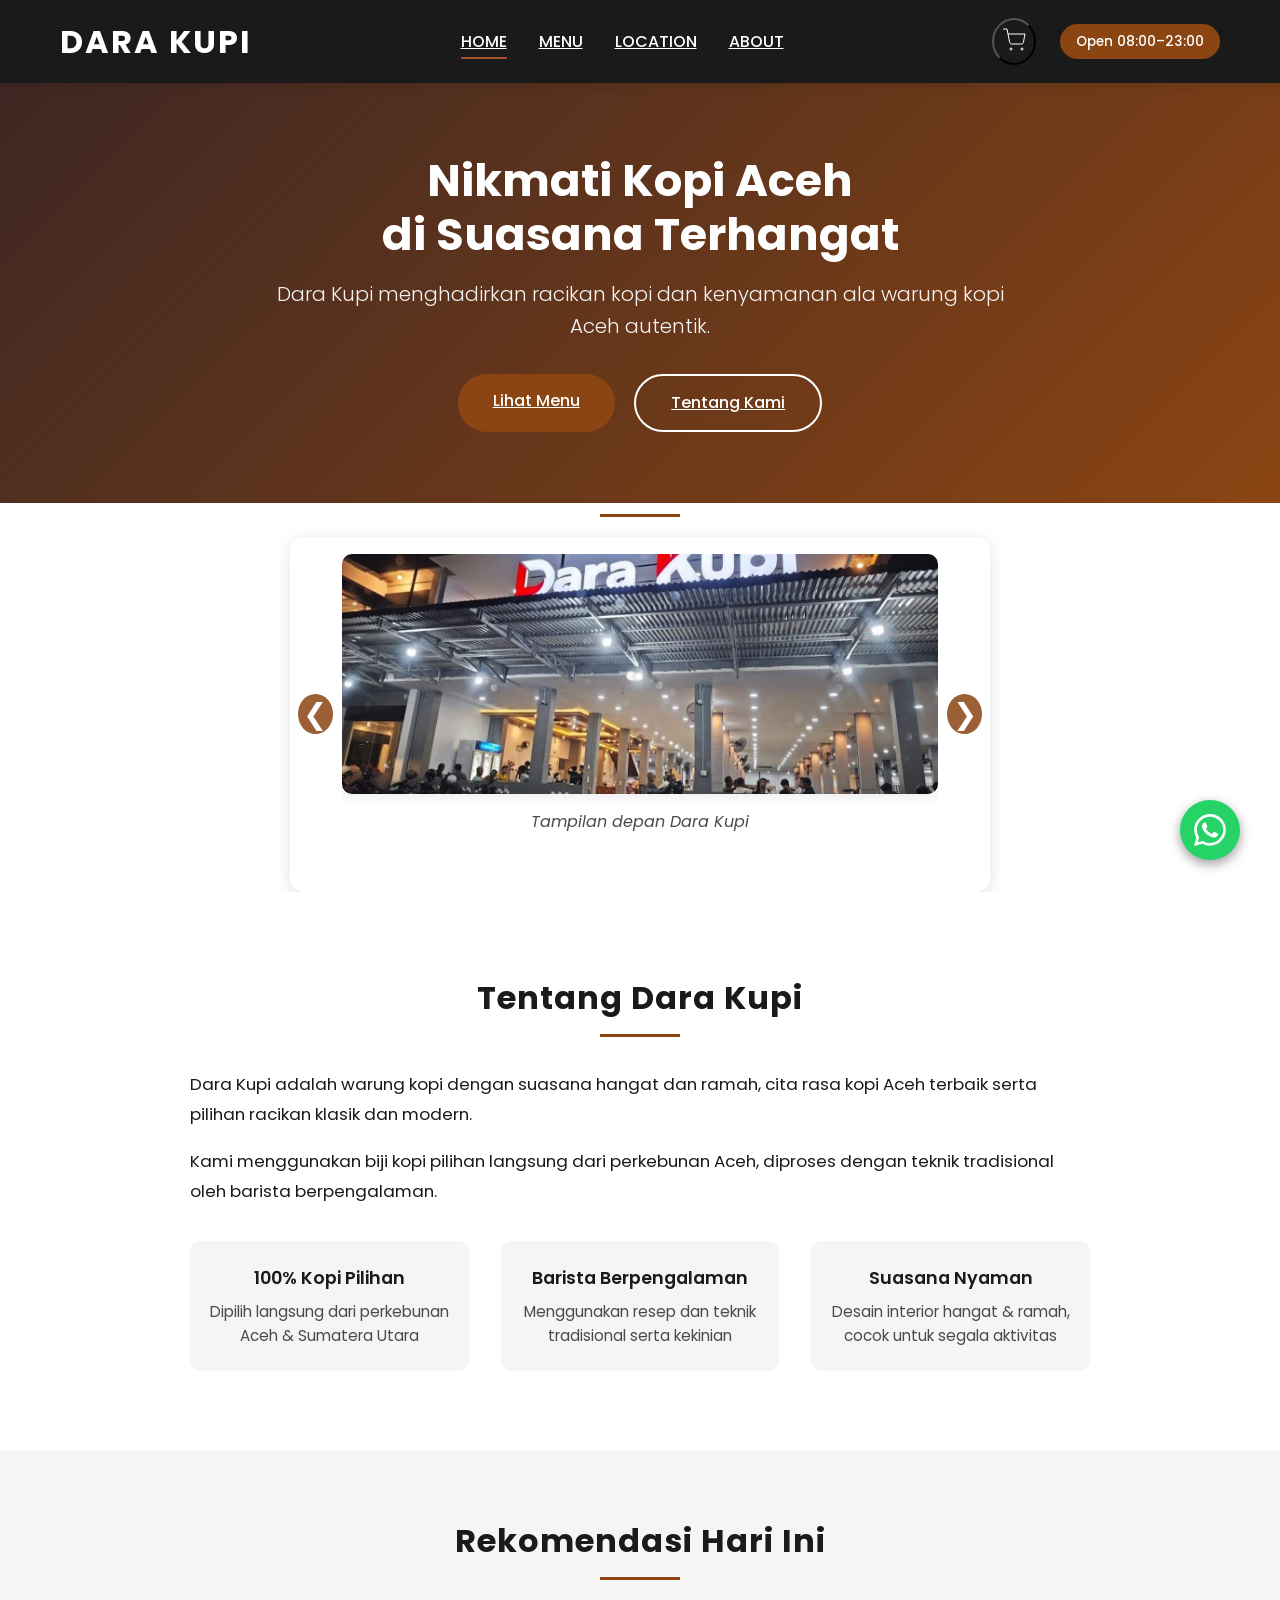
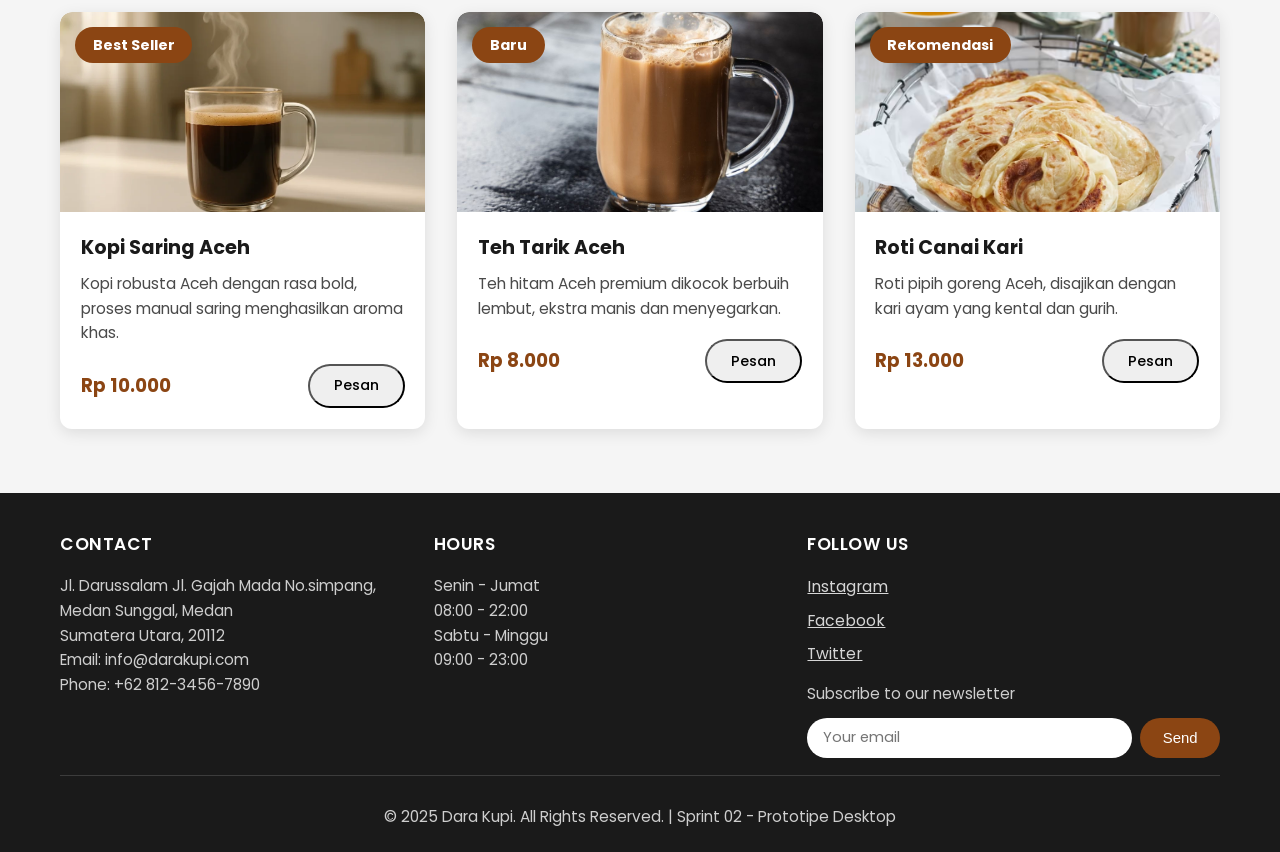
==== index.html @ 8912c8a7 "Initial commit: Struktur HTML dan CSS Dasar" ====
<!DOCTYPE html>
<html lang="id">
<head>
    <meta charset="UTF-8">
    <meta name="viewport" content="width=device-width, initial-scale=1.0">
    <title>Dara Kupi - Warung Kopi Terbaik</title>
    <link rel="preconnect" href="https://fonts.googleapis.com">
    <link rel="preconnect" href="https://fonts.gstatic.com" crossorigin>
    <link href="https://fonts.googleapis.com/css2?family=Poppins:wght@300;400;500;600;700&display=swap" rel="stylesheet">
    <link rel="stylesheet" href="styles.css">
</head>
<body>
    <header class="main-header">
        <div class="container">
            <div class="header-content">
                <div class="logo">
                    <h1>DARA KUPI</h1>
                </div>
                <nav class="main-nav">
                    <ul>
                        <li><a href="index.html" class="active">HOME</a></li>
                        <li><a href="menu.html">MENU</a></li>
                        <li><a href="location.html">LOCATION</a></li>
                        <li><a href="about.html">ABOUT</a></li>
                    </ul>
                </nav>
                <div class="header-right">
                    <button class="cart-icon" aria-label="Shopping Cart">
                        <svg width="24" height="24" viewBox="0 0 24 24" fill="none" stroke="currentColor">
                            <circle cx="9" cy="21" r="1"></circle>
                            <circle cx="20" cy="21" r="1"></circle>
                            <path d="M1 1h4l2.68 13.39a2 2 0 0 0 2 1.61h9.72a2 2 0 0 0 2-1.61L23 6H6"></path>
                        </svg>
                    </button>
                    <span class="project-label">Open 08:00–23:00</span>
                </div>
            </div>
        </div>
    </header>

    <section class="hero-section">
        <div class="hero-overlay"></div>
        <div class="container">
            <div class="hero-content">
                <h2 class="hero-title">Nikmati Kopi Aceh<br>di Suasana Terhangat</h2>
                <p class="hero-subtitle">Dara Kupi menghadirkan racikan kopi dan kenyamanan ala warung kopi Aceh autentik.</p>
                <div class="hero-buttons">
                    <a href="menu.html" class="btn btn-primary">Lihat Menu</a>
                    <a href="about.html" class="btn btn-secondary">Tentang Kami</a>
                </div>
            </div>
        </div>
    </section>

    <!-- SLIDER FOTO/GALERI TOKO -->
    <section class="store-frame-section">
      <div class="container">
        <div class="store-frame-header">
          <div class="section-divider"></div>
        </div>
        <div class="store-slider">
          <button class="store-slide-btn store-prev">&#10094;</button>
          <div class="store-slide-track">
            <div class="store-slide-item active">
              <img src="foto/foto dara kupi 1.jpg" alt="Toko 1">
              <span class="store-caption">Tampilan depan Dara Kupi</span>
            </div>
            <div class="store-slide-item">
              <img src="foto/dara kupi 2.jpg" alt="Toko 2">
              <span class="store-caption">Area dalam dan pelanggan</span>
            </div>
          </div>
          <button class="store-slide-btn store-next">&#10095;</button>
        </div>
      </div>
    </section>

    <section class="about-section" id="about">
        <div class="container">
            <div class="section-header">
                <h2>Tentang Dara Kupi</h2>
                <div class="section-divider"></div>
            </div>
            <div class="about-content">
                <div class="about-text">
                    <p>Dara Kupi adalah warung kopi dengan suasana hangat dan ramah, cita rasa kopi Aceh terbaik serta pilihan racikan klasik dan modern.</p>
                    <p>Kami menggunakan biji kopi pilihan langsung dari perkebunan Aceh, diproses dengan teknik tradisional oleh barista berpengalaman.</p>
                </div>
                <div class="about-features">
                    <div class="feature-item">
                        <h3>100% Kopi Pilihan</h3>
                        <p>Dipilih langsung dari perkebunan Aceh & Sumatera Utara</p>
                    </div>
                    <div class="feature-item">
                        <h3>Barista Berpengalaman</h3>
                        <p>Menggunakan resep dan teknik tradisional serta kekinian</p>
                    </div>
                    <div class="feature-item">
                        <h3>Suasana Nyaman</h3>
                        <p>Desain interior hangat & ramah, cocok untuk segala aktivitas</p>
                    </div>
                </div>
            </div>
        </div>
    </section>

    <section class="special-section">
        <div class="container">
            <div class="section-header">
                <h2>Rekomendasi Hari Ini</h2>
                <div class="section-divider"></div>
            </div>
            <div class="special-grid">
                <div class="special-card">
                    <div class="special-image">
                        <img src="foto/kopi sareng.webp" alt="Kopi Saring Aceh"/>
                        <span class="special-badge">Best Seller</span>
                    </div>
                    <div class="special-info">
                        <h3>Kopi Saring Aceh</h3>
                        <p>Kopi robusta Aceh dengan rasa bold, proses manual saring menghasilkan aroma khas.</p>
                        <div class="special-footer">
                            <span class="price">Rp 10.000</span>
                            <button class="btn btn-small">Pesan</button>
                        </div>
                    </div>
                </div>
                <div class="special-card">
                    <div class="special-image">
                        <img src="foto/teh tarek.jpg" alt="Teh Tarik Aceh" />
                        <span class="special-badge">Baru</span>
                    </div>
                    <div class="special-info">
                        <h3>Teh Tarik Aceh</h3>
                        <p>Teh hitam Aceh premium dikocok berbuih lembut, ekstra manis dan menyegarkan.</p>
                        <div class="special-footer">
                            <span class="price">Rp 8.000</span>
                            <button class="btn btn-small">Pesan</button>
                        </div>
                    </div>
                </div>
                <div class="special-card">
                    <div class="special-image">
                        <img src="foto/roti canai.avif" alt="Roti Canai"/>
                        <span class="special-badge">Rekomendasi</span>
                    </div>
                    <div class="special-info">
                        <h3>Roti Canai Kari</h3>
                        <p>Roti pipih goreng Aceh, disajikan dengan kari ayam yang kental dan gurih.</p>
                        <div class="special-footer">
                            <span class="price">Rp 13.000</span>
                            <button class="btn btn-small">Pesan</button>
                        </div>
                    </div>
                </div>
            </div>
        </div>
    </section>

    <footer class="main-footer">
        <div class="container">
            <div class="footer-content">
                <div class="footer-column">
                    <h3>CONTACT</h3>
                    <p>Jl. Darussalam Jl. Gajah Mada No.simpang, Medan Sunggal, Medan<br>Sumatera Utara, 20112</p>
                    <p>Email: info@darakupi.com<br>Phone: +62 812-3456-7890</p>
                </div>
                <div class="footer-column">
                    <h3>HOURS</h3>
                    <p>Senin - Jumat<br>08:00 - 22:00</p>
                    <p>Sabtu - Minggu<br>09:00 - 23:00</p>
                </div>
                <div class="footer-column">
                    <h3>FOLLOW US</h3>
                    <div class="social-links">
                        <a href="#">Instagram</a>
                        <a href="#">Facebook</a>
                        <a href="#">Twitter</a>
                    </div>
                    <p class="newsletter-text">Subscribe to our newsletter</p>
                    <div class="newsletter-form">
                        <input type="email" placeholder="Your email">
                        <button type="submit">Send</button>
                    </div>
                </div>
            </div>
  <div class="footer-bottom">
        <p>&copy; 2025 Dara Kupi. All Rights Reserved. | Sprint 02 - Prototipe Desktop</p>
    </div>
</div>
</footer>

<a href="https://wa.me/6282181113121" class="whatsapp-float" target="_blank">
      <svg xmlns="http://www.w3.org/2000/svg" viewBox="0 0 16 16" width="32" height="32">
    <path fill="currentColor" d="M13.601 2.326A7.85 7.85 0 0 0 7.994 0C3.627 0 .068 3.558.064 7.926c0 1.399.366 2.76 1.057 3.965L0 16l4.204-1.102a7.9 7.9 0 0 0 3.79.965h.004c4.368 0 7.926-3.558 7.93-7.93A7.9 7.9 0 0 0 13.6 2.326zM7.994 14.521a6.6 6.6 0 0 1-3.356-.92l-.24-.144-2.494.654.666-2.433-.156-.251a6.56 6.56 0 0 1-1.007-3.505c0-3.626 2.957-6.584 6.591-6.584a6.56 6.56 0 0 1 4.66 1.931 6.56 6.56 0 0 1 1.928 4.66c-.004 3.639-2.961 6.592-6.592 6.592m3.615-4.934c-.197-.099-1.17-.578-1.353-.646-.182-.065-.315-.099-.445.099-.133.197-.513.646-.627.775-.114.133-.232.148-.43.05-.197-.1-.836-.308-1.592-.985-.59-.525-.985-1.175-1.103-1.372-.114-.198-.011-.304.088-.403.087-.088.197-.232.296-.346.1-.114.133-.198.198-.33.065-.134.034-.248-.015-.347-.05-.099-.445-1.076-.612-1.47-.16-.389-.323-.335-.445-.34-.114-.007-.247-.007-.38-.007a.73.73 0 0 0-.529.247c-.182.198-.691.677-.691 1.654s.71 1.916.81 2.049c.098.133 1.394 2.132 3.383 2.992.47.205.84.326 1.129.418.475.152.904.129 1.246.08.38-.058 1.171-.48 1.338-.943.164-.464.164-.86.114-.943-.049-.084-.182-.133-.38-.232"/>
    </svg>
</a>
<script src="script.js"></script>
</body>
</html>
---- styles.css ----
/* ===== GLOBAL & RESET ===== */
* {
  margin: 0;
  padding: 0;
  box-sizing: border-box;
}
:root {
  --color-dark: #1a1a1a;
  --color-dark-grey: #2c2c2c;
  --color-medium-grey: #4a4a4a;
  --color-light-grey: #f5f5f5;
  --color-white: #ffffff;
  --color-accent: #8B4513;
  --color-accent-light: #A0522D;
  --color-text-dark: #1a1a1a;
  --color-text-light: #ffffff;
  --font-primary: 'Poppins', Arial, sans-serif;
  --transition-speed: 0.3s;
}

body {
  font-family: var(--font-primary);
  font-size: 16px;
  line-height: 1.6;
  color: var(--color-text-dark);
  background-color: var(--color-white);
  overflow-x: hidden;
}

.container {
  max-width: 1200px;
  margin: 0 auto;
  padding: 0 20px;
}

/* ====== HEADER & NAVBAR ====== */
.main-header {
  background: var(--color-dark);
  color: var(--color-text-light);
  padding: 1rem 0;
  position: sticky;
  top: 0;
  z-index: 1000;
  box-shadow: 0 2px 10px rgba(0,0,0,0.12);
}
.header-content {
  display: flex;
  justify-content: space-between;
  align-items: center;
  gap: 2rem;
}
.logo h1 {
  font-size: 2rem;
  font-weight: 700;
  letter-spacing: 2px;
  color: var(--color-text-light);
}
.main-nav ul {
  display: flex;
  list-style: none;
  gap: 2rem;
}
.main-nav a {
  font-size: 1rem;
  font-weight: 500;
  position: relative;
  padding-bottom: 6px;
  color: var(--color-text-light);
}
.main-nav a::after {
  content: "";
  position: absolute;
  left: 0;
  bottom: 0;
  height: 2px;
  width: 0;
  background: var(--color-accent-light);
  transition: width var(--transition-speed) ease;
}
.main-nav a:hover::after,
.main-nav a.active::after {
  width: 100%;
}
.header-right {
  display: flex;
  align-items: center;
  gap: 1.5rem;
}
.cart-icon {
  color: var(--color-text-light);
  padding: 0.5rem;
  background: none;
  border-radius: 50%;
}
.cart-icon:hover {
  color: var(--color-accent-light);
  background: rgba(139,69,19,0.07);
}
.project-label {
  font-size: 0.85rem;
  font-weight: 500;
  padding: 0.4rem 1rem;
  background-color: var(--color-accent);
  border-radius: 20px;
  color: var(--color-text-light);
}

/* ====== HERO SECTION ====== */
.hero-section, .menu-hero {
  position: relative;
  min-height: 420px;
  display: flex;
  align-items: center;
  justify-content: center;
  background: linear-gradient(135deg,#3E2723 0%, #8B4513 100%);
  color: var(--color-text-light);
  text-align: center;
}
.hero-content, .menu-hero .container {
  position: relative;
  z-index: 1;
  max-width: 800px;
  width: 100%;
  padding: 2rem 1rem;
  margin: 0 auto;
}
.hero-title, .menu-hero h2 {
  font-size: 2.8rem;
  font-weight: 700;
  margin-bottom: 1rem;
  line-height: 1.2;
}
.hero-subtitle, .menu-hero p {
  font-size: 1.25rem;
  font-weight: 300;
  margin-bottom: 2rem;
  opacity: 0.95;
}
.hero-buttons {
  display: flex;
  gap: 1.2rem;
  justify-content: center;
}

/* ===== BUTTONS ===== */
.btn, .btn-primary, .btn-secondary, .btn-small, .btn-add {
  display: inline-block;
  font-family: var(--font-primary);
  font-weight: 500;
  border-radius: 30px;
  transition: all var(--transition-speed) ease;
}
.btn { padding: 0.9rem 2.2rem; font-size: 1rem; }
.btn-primary {
  background: var(--color-accent);
  color: var(--color-text-light);
}
.btn-primary:hover, .btn-add:hover, .btn-small:hover {
  background: var(--color-accent-light);
  box-shadow: 0 5px 15px rgba(139,69,19,0.2);
  color: var(--color-white);
}
.btn-secondary {
  background: transparent; color: var(--color-text-light);
  border: 2px solid var(--color-text-light);
}
.btn-secondary:hover {
  background: var(--color-text-light); color: var(--color-dark);
}
.btn-small { padding: 0.6rem 1.5rem; font-size: 0.9rem; }
.btn-add {
  padding: 0.45rem 1.2rem; font-size: 0.9rem;
  background-color: var(--color-accent); color: var(--color-text-light);
  border-radius: 20px;
}

/* ====== SECTION HEADERS ====== */
.section-header { text-align: center; margin-bottom: 2rem; }
.section-header h2, .menu-category-header h2 {
  font-size: 2rem; font-weight: 700; color: var(--color-dark);
  letter-spacing: 1px;
}
.section-divider {
  width: 80px; height: 3px;
  background-color: var(--color-accent);
  margin: 0.7rem auto 1.2rem;
}
.section-description { font-size: 1rem; color: var(--color-medium-grey); max-width: 600px; margin: 0 auto; }

/* ====== ABOUT SECTION ====== */
.about-section { padding: 5rem 0; background-color: var(--color-white); }
.about-content { max-width: 900px; margin: 0 auto; }
.about-text p {
  font-size: 1.05rem; line-height: 1.8; color: var(--color-text-dark); margin-bottom: 1rem;
}
.about-features {
  display: grid;
  grid-template-columns: repeat(3,1fr);
  gap: 2rem; margin-top: 2.2rem;
}
.feature-item {
  text-align: center; padding: 1.4rem 1rem;
  background-color: var(--color-light-grey);
  border-radius: 10px;
  transition: all var(--transition-speed) ease;
}
.feature-item:hover {
  transform: translateY(-3px);
  box-shadow: 0 3px 20px rgba(0,0,0,0.08);
}
.feature-item h3 { font-size: 1.1rem; font-weight: 600; color: var(--color-dark); margin-bottom: 0.5rem; }
.feature-item p { font-size: 0.95rem; color: var(--color-medium-grey); }

/* ====== SPECIAL SECTION (HOME: Rekomendasi) ====== */
.special-section { padding: 4rem 0; background-color: var(--color-light-grey); }
.special-grid {
  display: grid;
  grid-template-columns: repeat(3, 1fr);
  gap: 2rem;
  margin-top: 2rem;
}
.special-card {
  background-color: var(--color-white);
  border-radius: 12px;
  overflow: hidden;
  box-shadow: 0 4px 15px rgba(0,0,0,0.10);
  display: flex;
  flex-direction: column;
  transition: box-shadow 0.3s;
}
.special-card:hover {
  box-shadow: 0 10px 30px rgba(139,69,19,0.13), 0 2px 10px rgba(0,0,0,0.14);
}
.special-image {
  position: relative;
  width: 100%;
  height: 200px;
  overflow: hidden;
  background: var(--color-light-grey);
  display: flex;
  align-items: center;
  justify-content: center; 
}
.special-image img {
  width: 100%;
  height: 100%;
  object-fit: cover;
  display: block;
  border-radius: 12px 12px 0 0;
}
.special-badge {
  position: absolute;
  top: 15px;
  left: 15px;
  background-color: var(--color-accent);
  color: var(--color-text-light);
  padding: 0.4rem 1.1rem;
  border-radius: 20px;
  font-size: 0.9rem;
  font-weight: 700;
}
.special-info {
  padding: 1.3rem;
  flex: 1;
  display: flex;
  flex-direction: column;
}
.special-info h3 { font-size: 1.2rem; font-weight: 700; margin-bottom: 0.5rem;}
.special-info p { font-size: 0.97rem; color: var(--color-medium-grey); margin-bottom: 1.1rem; line-height: 1.6;}
.special-footer {
  display: flex;
  justify-content: space-between;
  align-items: center;
}
.price { font-size: 1.15rem; font-weight: 700; color: var(--color-accent); }

/* ====== MENU SECTION (Menu.html) ====== */
.menu-section { padding: 4rem 0; background: var(--color-white);}
.menu-section-alt { background-color: var(--color-light-grey);}
.menu-category-header { text-align: center; margin-bottom: 2rem;}
.menu-category-header h2 { font-size: 2rem; font-weight:700; color:var(--color-dark);}
.menu-category-header p { font-size: 1rem; color:var(--color-medium-grey);}
.menu-grid {
  display: grid;
  grid-template-columns: repeat(4, 1fr);
  gap: 1.6rem;
}
.menu-card {
  background: var(--color-white);
  border-radius: 10px;
  overflow: hidden;
  box-shadow: 0 2px 10px rgba(0,0,0,0.09);
  transition: all var(--transition-speed) ease;
  display: flex;
  flex-direction: column;
  height: 100%;
}
.menu-card:hover {
  box-shadow: 0 5px 20px rgba(139,69,19,0.14), 0 2px 12px rgba(0,0,0,0.12);
  transform: translateY(-8px);
}
.menu-image {
  width: 100%;
  height: 160px;
  overflow: hidden;
  display: flex;
  align-items: center;
  justify-content: center;
  background: var(--color-light-grey);
}
.menu-image img { width: 100%; height: 100%; object-fit: cover;}
.menu-content { padding: 1.1rem; flex: 1; }
.menu-content h3 { font-size: 1.1rem; font-weight: 600; color: var(--color-dark); margin-bottom: 0.4rem;}
.menu-content p { font-size: 0.86rem; color: var(--color-medium-grey); margin-bottom: 1.1rem; line-height: 1.5;}
.menu-footer {
  display: flex;
  justify-content: space-between;
  align-items: center;
  padding: 0.5rem 1.1rem 1rem 1.1rem;
}
.menu-price { font-size: 1.07rem; font-weight: 700; color: var(--color-accent); }



/* ====== FOOTER ====== */
.main-footer {
  background: var(--color-dark);
  color: var(--color-white);
  padding: 2.4rem 0 1.4rem;
}
.footer-content {
  display: grid;
  grid-template-columns: repeat(3, 1fr);
  gap: 2.7rem;
  margin-bottom: 1.1rem;
}
.footer-column h3 {font-size: 1.07rem; font-weight: 600; margin-bottom: 1rem; letter-spacing: .5px;}
.footer-column p, .footer-bottom p {font-size: 0.96rem; color: rgba(255,255,255,0.79); line-height: 1.6;}
.social-links {display: flex; flex-direction: column; gap: 0.5rem; margin-bottom: 1rem;}
.social-links a {font-size: 0.98rem; color: rgba(255,255,255,0.82);}
.social-links a:hover {color: var(--color-accent-light);}
.newsletter-text { font-size: 0.89rem; margin-bottom: 0.7rem;}
.newsletter-form {display: flex; gap: 0.5rem;}
.newsletter-form input { flex: 1; padding: 0.6rem 1rem; border: none; border-radius: 20px; font-size: 0.92rem; font-family: var(--font-primary);}
.newsletter-form button { padding: 0.62rem 1.4rem; background-color: var(--color-accent); color: var(--color-white); border-radius: 20px; font-size: 0.93rem; font-weight: 500; border: none; }
.newsletter-form button:hover { background-color: var(--color-accent-light); }
.footer-bottom { text-align: center; padding-top: 1.8rem; border-top: 1px solid rgba(255,255,255,0.15); }

/* ====== RESPONSIVE ====== */
@media (max-width: 1100px) {
  .container { padding: 0 10px; }
  .menu-grid { grid-template-columns: repeat(2, 1fr);}
  .special-grid { grid-template-columns: repeat(2,1fr);}
  .footer-content { grid-template-columns: 1fr 1fr; gap: 1.2rem;}
  .about-features { grid-template-columns: repeat(2,1fr);}
}

@media (max-width: 768px) {
  .header-content { flex-wrap: wrap;}
  .main-nav ul { gap: 1rem; flex-wrap: wrap;}
  .menu-grid, .special-grid { grid-template-columns: 1fr; gap: 1.1rem;}
  .about-features, .footer-content { grid-template-columns: 1fr;}
  .menu-hero h2, .hero-title { font-size: 2rem;}
  .hero-buttons { flex-direction: column; gap: 0.8rem;}
}

@media (max-width: 480px) {
  body, .container { font-size: 14px; padding: 0 7px;}
  .main-header { padding: 0.7rem 0;}
  .menu-card, .special-card { border-radius: 7px;}
  .menu-grid, .special-grid { gap: 0.6rem;}
}

/* ======= SLIDER STORE/GALLERY ======= */
.store-slider {
  max-width: 700px;
  margin: 0 auto;
  position: relative;
  display: flex;
  align-items: center;
  background: var(--color-white);
  border-radius: 14px;
  box-shadow: 0 4px 16px rgba(0,0,0,0.12);
  padding: 1.1rem 0.5rem;
}
.store-slide-btn {
  background: var(--color-accent);
  color: var(--color-text-light);
  border-radius: 50%;
  border: none;
  width: 40px; height: 40px;
  font-size: 1.8rem;
  cursor: pointer;
  opacity: 0.85;
  transition: background 0.18s;
  z-index: 2;
}
.store-slide-btn:hover { background: var(--color-accent-light);}
.store-prev { margin-right: 0.6rem;}
.store-next { margin-left: 0.6rem;}
.store-slide-track {
  width: 100%;
  overflow: hidden;
  position: relative;
  display: flex;
  min-height: 320px;
  justify-content: center;
}
.store-slide-item {
  min-width: 100%;
  opacity: 0;
  transition: opacity 0.4s;
  display: flex;
  flex-direction: column;
  align-items: center;
  position: absolute;
  left: 0;
  top: 0;
  pointer-events: none;
  z-index: 0;
}
.store-slide-item.active {
  opacity: 1;
  pointer-events: auto;
  position: relative;
  z-index: 1;
}
.store-slide-item img {
  width: 100%;
  height: 240px;
  object-fit: cover;
  border-radius: 10px;
  margin-bottom: 0.9rem;
  background: #e7e2de;
  box-shadow: 0 4px 13px rgba(34,18,8,0.07);
}
.store-caption {
  font-size: 1rem;
  color: var(--color-medium-grey);
  text-align: center;
  font-style: italic;
}
@media (max-width: 768px) {
  .store-slider { min-width: 1px; }
  .store-slide-item img { height: 110px; }
  .store-slide-track { min-height: 140px;}
}


/* ====== WA FLOATING BUTTON (Inkremen 1 S4) ====== */
.whatsapp-float {
    /* Posisi di layar: tetap di pojok kanan bawah */
    position: fixed;
    width: 60px; /* Ukuran tombol */
    height: 60px;
    bottom: 40px; /* Jarak dari bawah */
    right: 40px; /* Jarak dari kanan */
    background-color: #25d366; /* Warna hijau WhatsApp */
    color: var(--color-white);
    border-radius: 50%; /* Membuat tombol bundar */
    text-align: center;
    box-shadow: 0 4px 12px rgba(0,0,0,0.4); /* Bayangan */
    z-index: 2000; /* Memastikan tombol selalu di atas elemen lain */
    display: flex;
    align-items: center;
    justify-content: center;
    transition: all var(--transition-speed) ease;
}

.whatsapp-icon {
    width: 32px; /* Ukuran ikon */
    height: 32px;
}
.whatsapp-icon path {
    fill: var(--color-white); /* Memastikan ikon berwarna putih */
}

/* Efek Hover */
.whatsapp-float:hover {
    background-color: #128C7E; /* Warna hijau sedikit gelap saat di-hover */
    transform: scale(1.05);
}

/* Responsif: Dikecilkan untuk layar mobile */
@media (max-width: 600px) {
    .whatsapp-float {
        width: 50px;
        height: 50px;
        bottom: 20px;
        right: 20px;
    }
    .whatsapp-icon {
        width: 28px;
        height: 28px;
    }
}
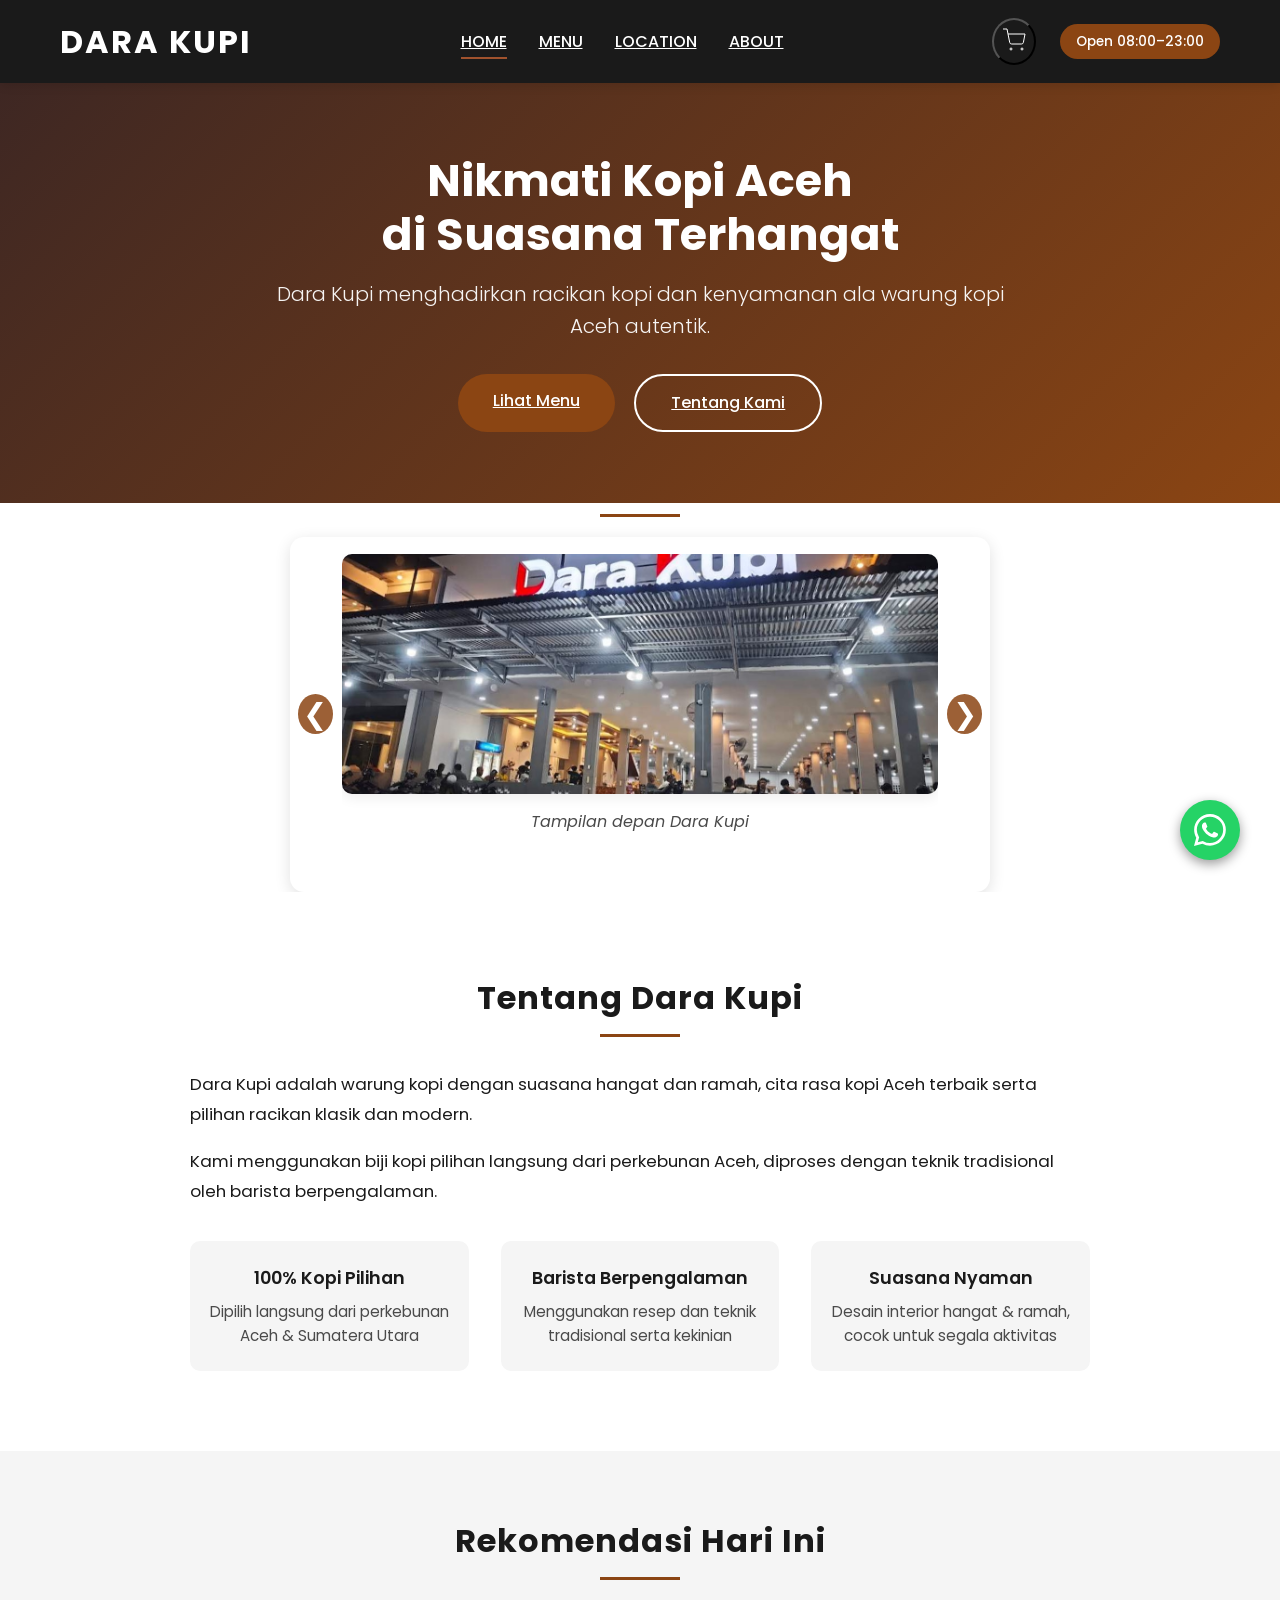
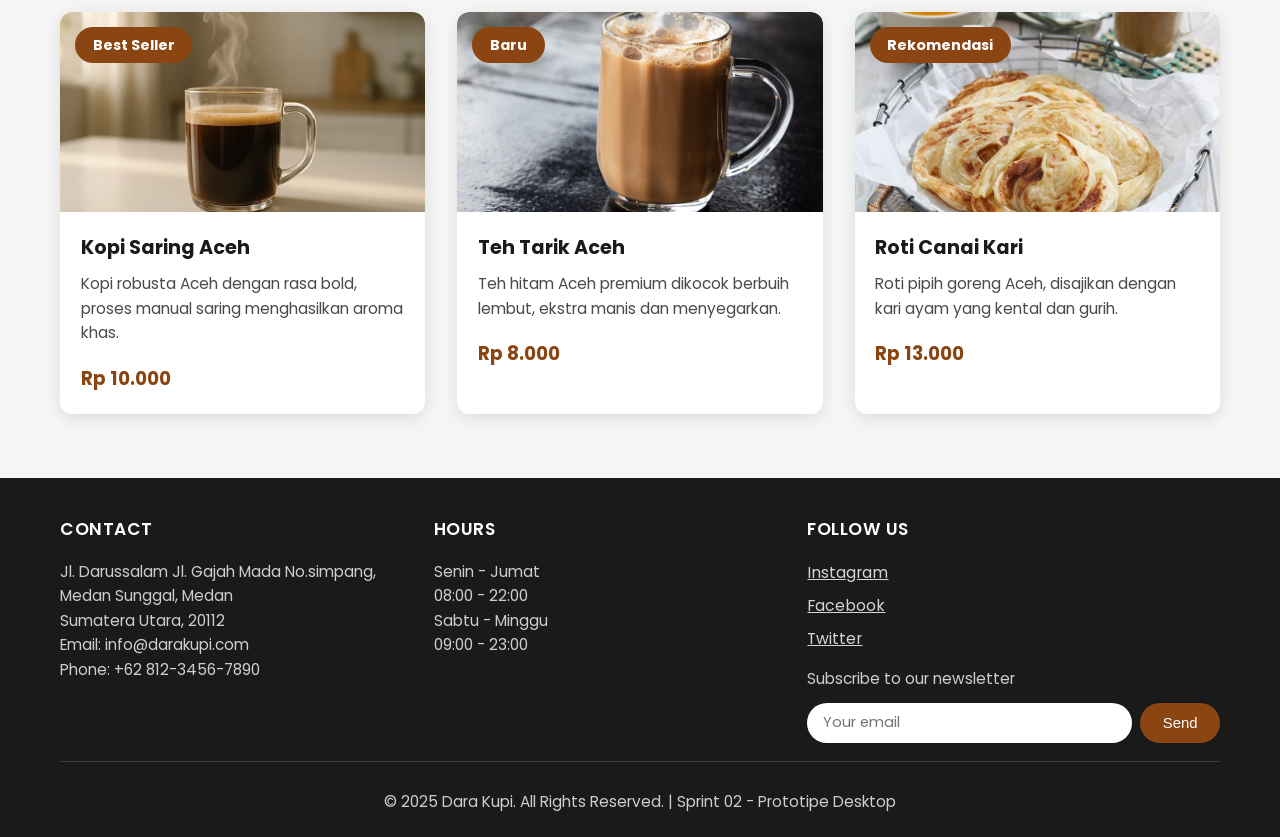
==== commit b645475e: "Fix: Menghapus tombol pesan di index.html dan menu.html untuk simplifikasi UI" ====
--- a/index.html
+++ b/index.html
@@ -121,7 +121,6 @@
                         <p>Kopi robusta Aceh dengan rasa bold, proses manual saring menghasilkan aroma khas.</p>
                         <div class="special-footer">
                             <span class="price">Rp 10.000</span>
-                            <button class="btn btn-small">Pesan</button>
                         </div>
                     </div>
                 </div>
@@ -135,7 +134,6 @@
                         <p>Teh hitam Aceh premium dikocok berbuih lembut, ekstra manis dan menyegarkan.</p>
                         <div class="special-footer">
                             <span class="price">Rp 8.000</span>
-                            <button class="btn btn-small">Pesan</button>
                         </div>
                     </div>
                 </div>
@@ -149,7 +147,6 @@
                         <p>Roti pipih goreng Aceh, disajikan dengan kari ayam yang kental dan gurih.</p>
                         <div class="special-footer">
                             <span class="price">Rp 13.000</span>
-                            <button class="btn btn-small">Pesan</button>
                         </div>
                     </div>
                 </div>
